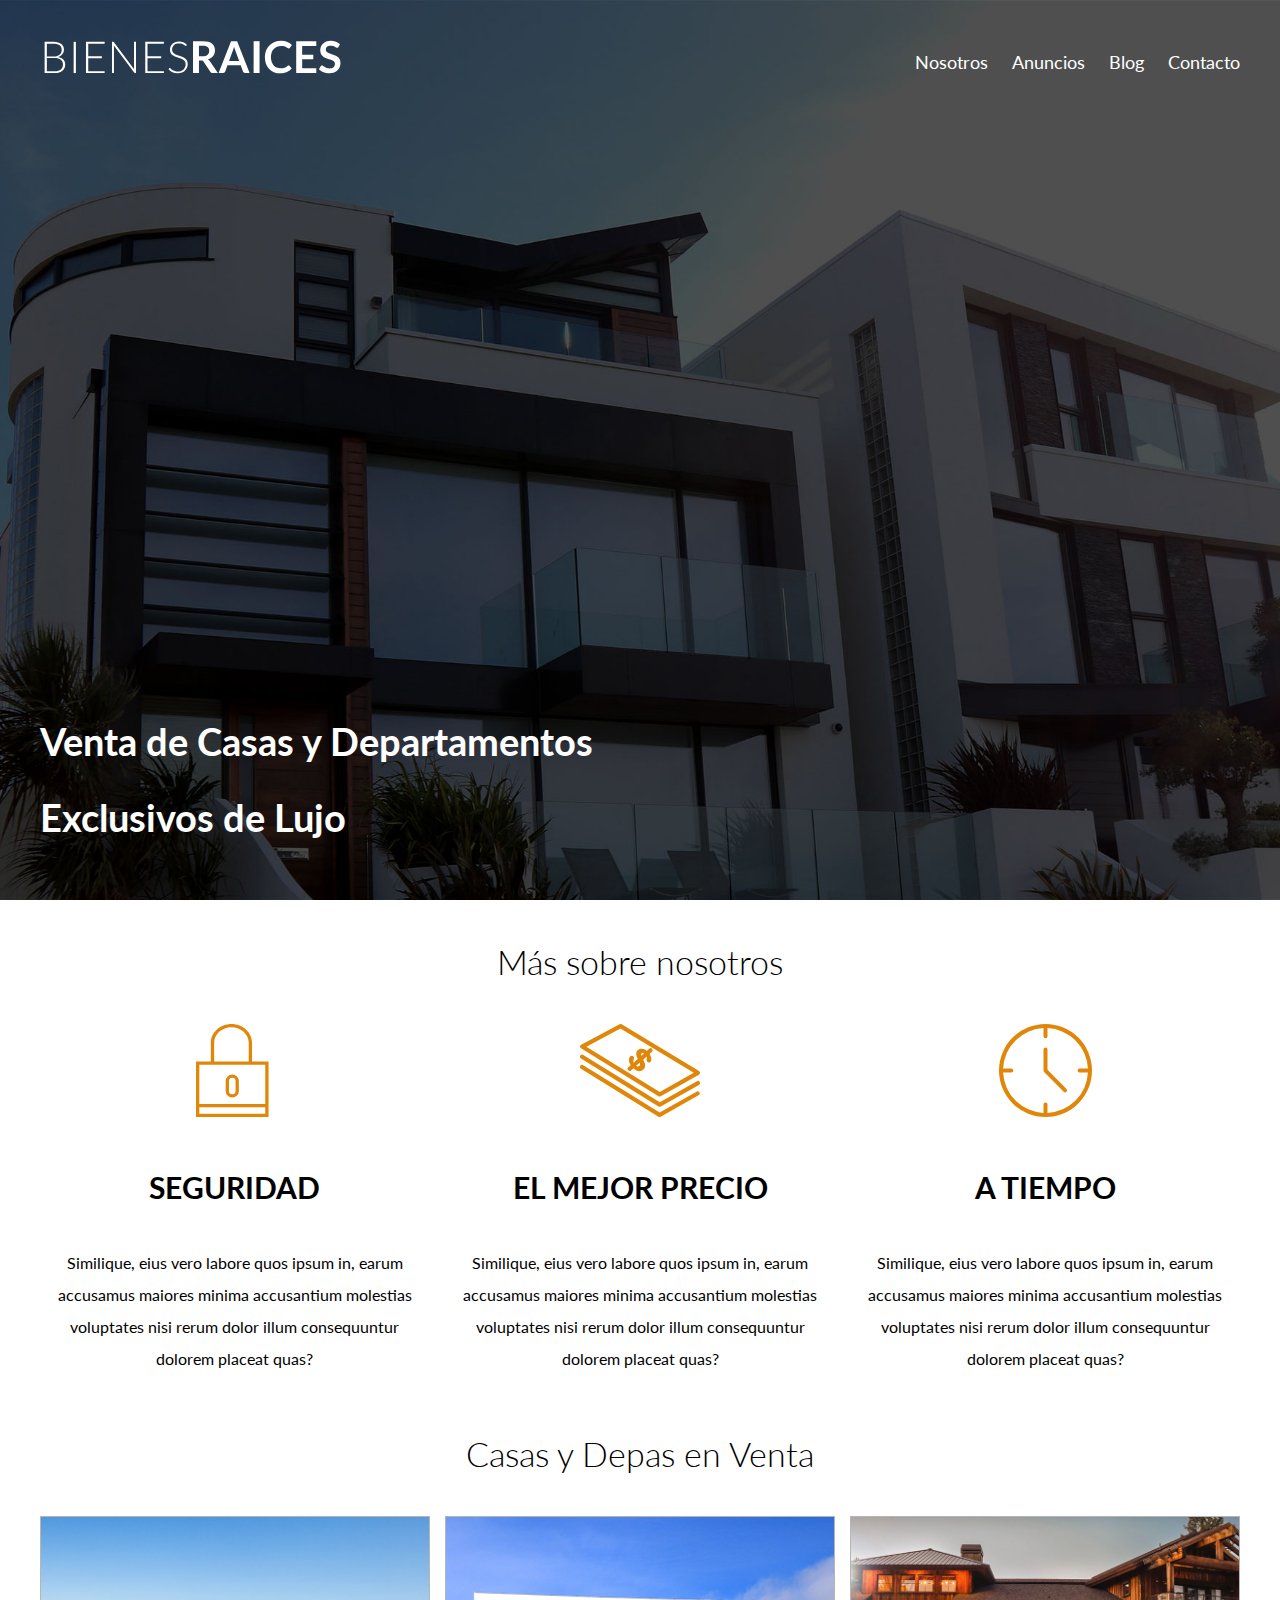
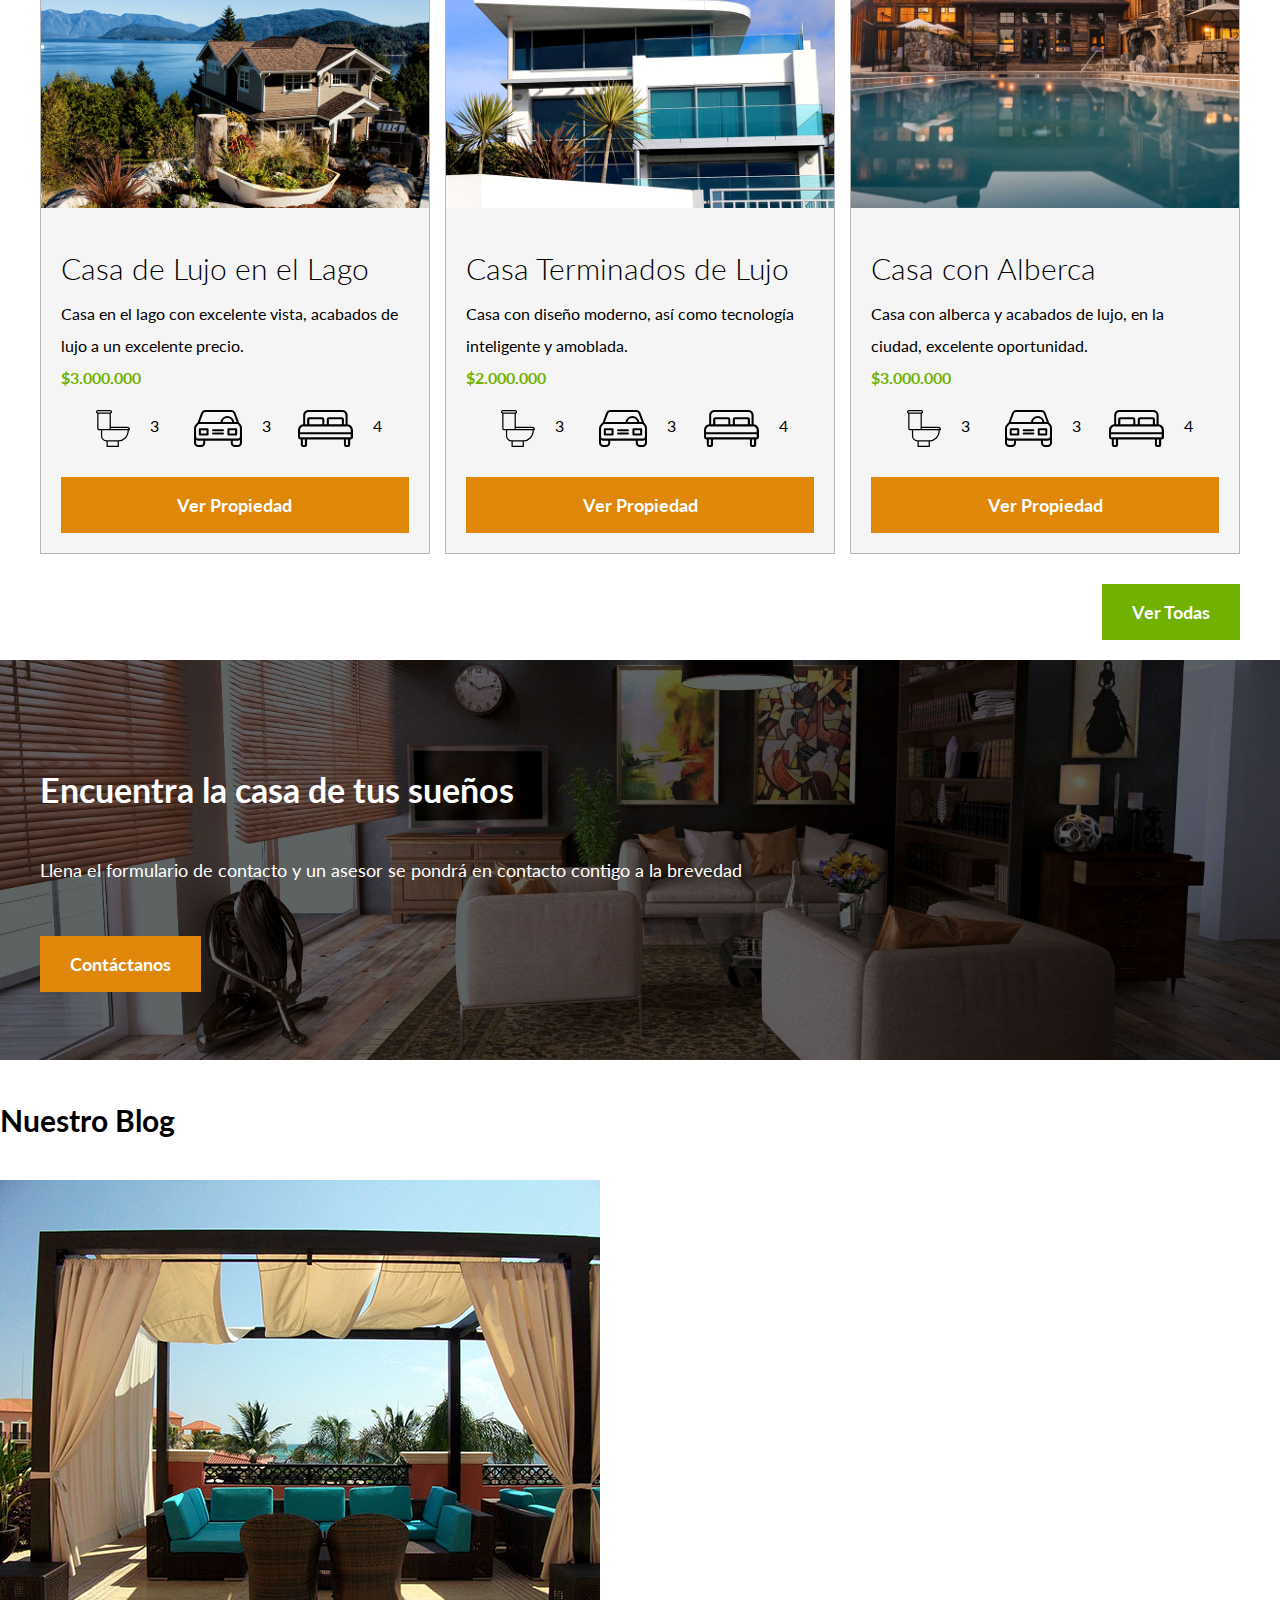
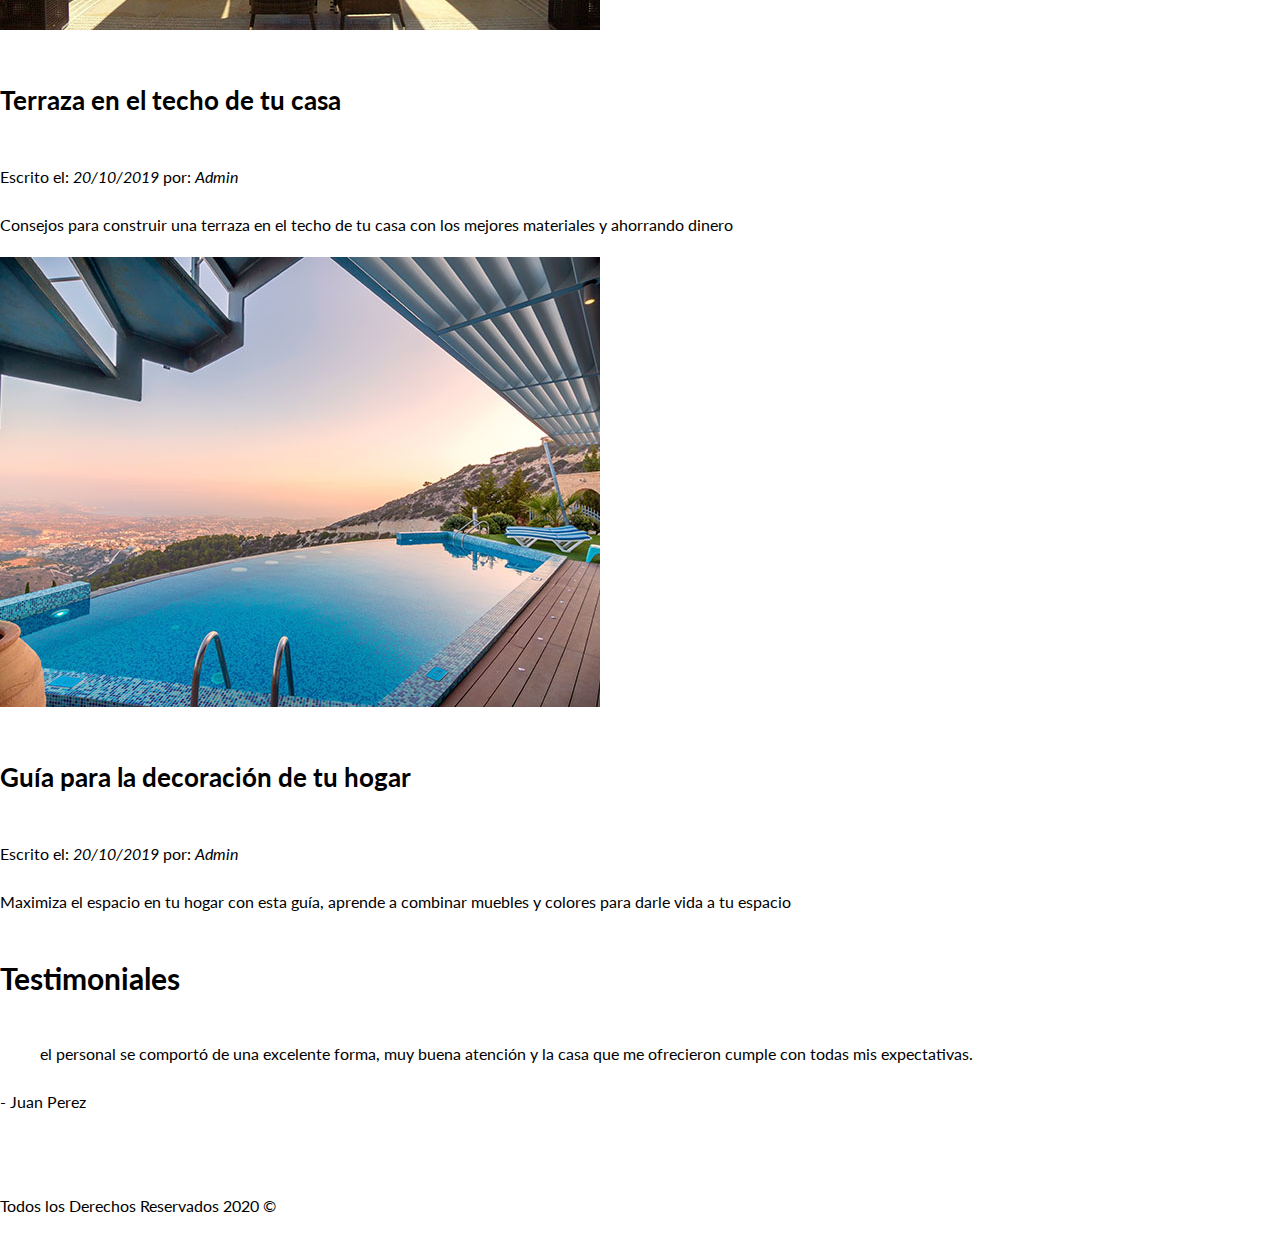
==== index.html @ bd6809e9 "primer commit" ====
<!DOCTYPE html>
<html lang="en">
<head>
    <meta charset="UTF-8">
    <meta name="viewport" content="width=device-width, initial-scale=1.0">

    <!-- Googel Fonts -->
    <link rel="preconnect" href="https://fonts.gstatic.com">
    <link href="https://fonts.googleapis.com/css2?family=Lato:wght@300;400;700;900&display=swap" rel="stylesheet">

    <!-- Normalize CSS -->
    <link rel="stylesheet" href="css/normalize.css">
    <!-- Custom CSS -->
    <link rel="stylesheet" href="css/style.css">


    <title>Bienes Raices</title>
</head>

<body>
    <header class="site-header inicio">
        <div class="contenedor contenido-header">
            <div class="barra">
                <a href="/">
                    <img src="img/logo.svg" alt="Logo bienes raíces">
                </a>
            
                <nav class="navegacion">
                    <a href="nosotros.html">Nosotros</a>
                    <a href="anuncios.html">Anuncios</a>
                    <a href="blog.html">Blog</a>
                    <a href="contacto.html">Contacto</a>
                </nav>
            </div>
            <h1>Venta de Casas y Departamentos Exclusivos de Lujo</h1>
        </div>
    </header>


    <section class="contenedor">

        <h2 class="fw-300 centrar-texto">Más sobre nosotros</h2>

        <div class="iconos-nosotros">
            <div class="icono" >
                <img src="img/icono1.svg" alt="Icono Seguridad">
                <h3 class="encabezado">Seguridad</h3>
                <p>Similique, eius vero labore quos ipsum in, earum accusamus maiores minima accusantium molestias 
                    voluptates nisi rerum dolor illum consequuntur dolorem placeat quas?
                </p>
            </div>

            <div class="icono" >
                <img src="img/icono2.svg" alt="Icono Mejor Precio">
                <h3 class="encabezado">El Mejor Precio</h3>
                <p>Similique, eius vero labore quos ipsum in, earum accusamus maiores minima accusantium molestias 
                    voluptates nisi rerum dolor illum consequuntur dolorem placeat quas?</p>
            </div>

            <div class="icono" >
                <img src="img/icono3.svg" alt="icono A tiempo">
                <h3 class="encabezado">A Tiempo</h3>
                <p>Similique, eius vero labore quos ipsum in, earum accusamus maiores minima accusantium molestias 
                    voluptates nisi rerum dolor illum consequuntur dolorem placeat quas?</p>
            </div >
        </div>

    </section>

    <main class="contenedor">
        <h2 class="fw-300 centrar-texto">Casas y Depas en Venta</h2>
    
        <div class="contenedor-anuncios">
            <div class="anuncio">
                <img src="img/anuncio1.jpg" alt="Anuncio casa en el lago">
                <div class="contenido-anuncio">
                    <h3 class="fw-300">Casa de Lujo en el Lago</h3>
                    <p>Casa en el lago con excelente vista, acabados de lujo a un excelente precio.</p>
                    <p class="precio">$3.000.000</p>

                    <ul class="iconos-caracteristicas">
                        <li>
                            <img src="img/icono_wc.svg" alt="">
                            <p>3</p>
                        </li>
                        <li>
                            <img src="img/icono_estacionamiento.svg" alt="">
                            <p>3</p>
                        </li>
                        <li>
                            <img src="img/icono_dormitorio.svg" alt="">
                            <p>4</p>
                        </li>
                    </ul>

                    <a href="#" class="boton boton-amarillo d-block">Ver Propiedad</a>
                </div>

            </div>
    
            <div class="anuncio">
                <img src="img/anuncio2.jpg" alt="Anuncio casa Terminados">
                <div class="contenido-anuncio">
                    <h3 class="fw-300">Casa Terminados de Lujo</h3>
                    <p>Casa con diseño moderno, así como tecnología inteligente y amoblada.</p>
                    <p class="precio">$2.000.000</p>

                    <ul class="iconos-caracteristicas">
                        <li>
                            <img src="img/icono_wc.svg" alt="">
                            <p>3</p>
                        </li>
                        <li>
                            <img src="img/icono_estacionamiento.svg" alt="">
                            <p>3</p>
                        </li>
                        <li>
                            <img src="img/icono_dormitorio.svg" alt="">
                            <p>4</p>
                        </li>                    </ul>

                    <a href="#" class="boton boton-amarillo d-block">Ver Propiedad</a>
                </div>
            </div>
    
            <div class="anuncio">    
                <img src="img/anuncio3.jpg" alt="Anuncio casa en Alberca">
                <div class="contenido-anuncio">
                    <h3 class="fw-300">Casa con Alberca</h3>
                    <p>Casa con alberca y acabados de lujo, en la ciudad, excelente oportunidad.</p>
                    <p class="precio">$3.000.000</p>

                    <ul class="iconos-caracteristicas">
                        <li>
                            <img src="img/icono_wc.svg" alt="">
                            <p>3</p>
                        </li>
                        <li>
                            <img src="img/icono_estacionamiento.svg" alt="">
                            <p>3</p>
                        </li>
                        <li>
                            <img src="img/icono_dormitorio.svg" alt="">
                            <p>4</p>
                        </li>                    </ul>
                    
                    <a  href="#" class="boton boton-amarillo d-block">Ver Propiedad</a>
                </div>
            </div>

        </div>
        <div class="ver-todas">
            <a href="anuncios.html" class="boton boton-verde">Ver Todas</a>    
        </div>
    </main>




    <section class="imagen-contacto">
        <div class="contenedor contenido-contacto">
            <h2>Encuentra la casa de tus sueños</h2>

            <p>
                Llena el formulario de contacto y un asesor se pondrá en contacto contigo a la brevedad
            </p>
            <a href="contacto.html" class="boton boton-amarillo">Contáctanos</a>
    
        </div>

    </section>
    
    <section>
        <h3>Nuestro Blog</h3>

        <!-- Cuando hay entrada de blog se puede utilizar article -->
        <article>
            <img src="img/blog1.jpg" alt="Entrada de Blog">
            <h4>Terraza en el techo de tu casa</h4>
            <p>Escrito el: <em>20/10/2019</em> por: <em>Admin</em></p>
            <p>Consejos para construir una terraza en el techo de tu casa con los
                mejores materiales y ahorrando dinero
            </p>
        
        </article>

        <article>
            <img src="img/blog2.jpg" alt="Entrada de Blog">
            <h4>Guía para la decoración de tu hogar</h4>
            <p>Escrito el: <em>20/10/2019</em> por: <em>Admin</em></p>
            <p>Maximiza el espacio en tu hogar con esta guía, aprende a combinar muebles y colores 
                para darle vida a tu espacio
            </p>
        </article>    
    </section>

    <section>
        <h3>Testimoniales</h3>
        <!-- Los testimoniales se escriben con un "blockquote" -->
        <blockquote> 
            el personal se comportó de una excelente forma, muy buena atención y la casa 
            que me ofrecieron cumple con todas mis expectativas.
        </blockquote>
        <p>- Juan Perez</p>
    </section>



    <footer>
        <nav class="navegacion">
            <a href="nosotros.html">Nosotros</a>
            <a href="anuncios.html">Anuncios</a>
            <a href="blog.html">Blog</a>
            <a href="contacto.html">Contacto</a>
        </nav>

        <p>Todos los Derechos Reservados 2020 &copy; </p>
    </footer>



</body>

</html>
---- css/style.css ----
html{
    font-size: 62.5%; /* Reset REMS*/
    box-sizing: border-box;
}
*, *:before, *:after{
    box-sizing: inherit;
}

body{
    font-family: 'Lato', sans-serif;
    font-size: 1.6rem;
    line-height: 2;
}

/* ===== GLOBALES ===== */
.contenedor{
    max-width: 120rem;
    margin: 0 auto;
}

h1{
    font-size: 3.8rem;
}
h2{
    font-size: 3.4rem;
}
h3{
    font-size: 3rem
}
h4{
    font-size: 2.6rem
}

img{
    max-width: 100%;
}

/* ===== UTILIDADES ===== */
section{
    margin-top: 2rem;
    margin-bottom: 2rem;
}
.fw-300{
    font-weight: 300;
}
.centrar-texto{
    text-align: center;
}
.d-block{
    display: block !important;
}

/* ===== BOTONES ===== */
.boton{
    color: white;
    font-weight: 700;
    text-decoration: none;
    font-size: 1.8rem;
    padding: 1rem 3rem;
    margin-top: 3rem;
    display: inline-block;
    text-align: center;
}
.boton-amarillo{
    background-color: #e08709;
}
.boton-verde{
    background-color: #71b100;
}



/* === HEADER === */
.site-header.inicio{
    background-image: url(../img/header.jpg);
    background-position: center center;
    background-size: cover;
    height: 100vh;
    min-height: 60rem;
}

.contenido-header{
    height: 100%;
    display: flex;
    flex-direction: column;
    justify-content: space-between;
}
.contenido-header h1{
    color: white;
    padding-bottom: 2rem;
    max-width: 60rem;
    line-height: 2;
}
.barra{
    display: flex;
    justify-content: space-between;
    align-items: center;
    padding-top: 3rem;
}

/* === NAVEGACION === */
.navegacion a{
    color: white;
    text-decoration: none;
    font-size: 1.8rem;
    margin-right: 2rem;
}
.navegacion a:hover{
    color: #71b100;
}
/* para seleccionar el último elemento: usar el pseudo-selector last of type */
.navegacion a:last-of-type{
    margin: 0;
}

/* === Iconos Nosotros === */

.iconos-nosotros{
    display: flex;
    justify-content: space-between;
}

.icono{
    /* para definir anchos con flex box (sin width) */
    flex-basis: calc(33.3% - 1rem);
    text-align: center;
}
.icono h3{
    text-transform: uppercase;
}


/* === ANUNCIOS === */
.contenedor-anuncios{
    display: flex;
    justify-content: space-between;
}
.anuncio{
    flex-basis: calc(33.3% - 1rem);
    border: 1px solid #b5b5b5;
    background-color: #f5f5f5;
}
.contenido-anuncio{
    padding: 2rem;
}
.contenido-anuncio h3, 
.contenido-anuncio p{
    margin: 0;
}
.precio{
    color: #71b100;
    font-weight: 700;
}

.iconos-caracteristicas{
    list-style: none;
    padding: 0;
    display: flex;
    justify-content: space-evenly;
}
.iconos-caracteristicas li{
    display: flex;
    /* flex: 1; */
}
.iconos-caracteristicas li img{
    margin-right: 2rem;
}

.ver-todas{
    display: flex;
    justify-content: flex-end;
}

/* === Contacto Home === */
.imagen-contacto{
    background-image: url(../img/encuentra.jpg);
    background-position: center center;
    background-size: cover;
    height: 40rem;
    display: flex;
    align-items: center;

}
.contenido-contacto{
    flex: 1; /* Factor de crecimiento división entre la cantidad de elementos*/
    color: #ffffff;
}
.contenido-contacto p{
    font-size: 1.8rem;
}
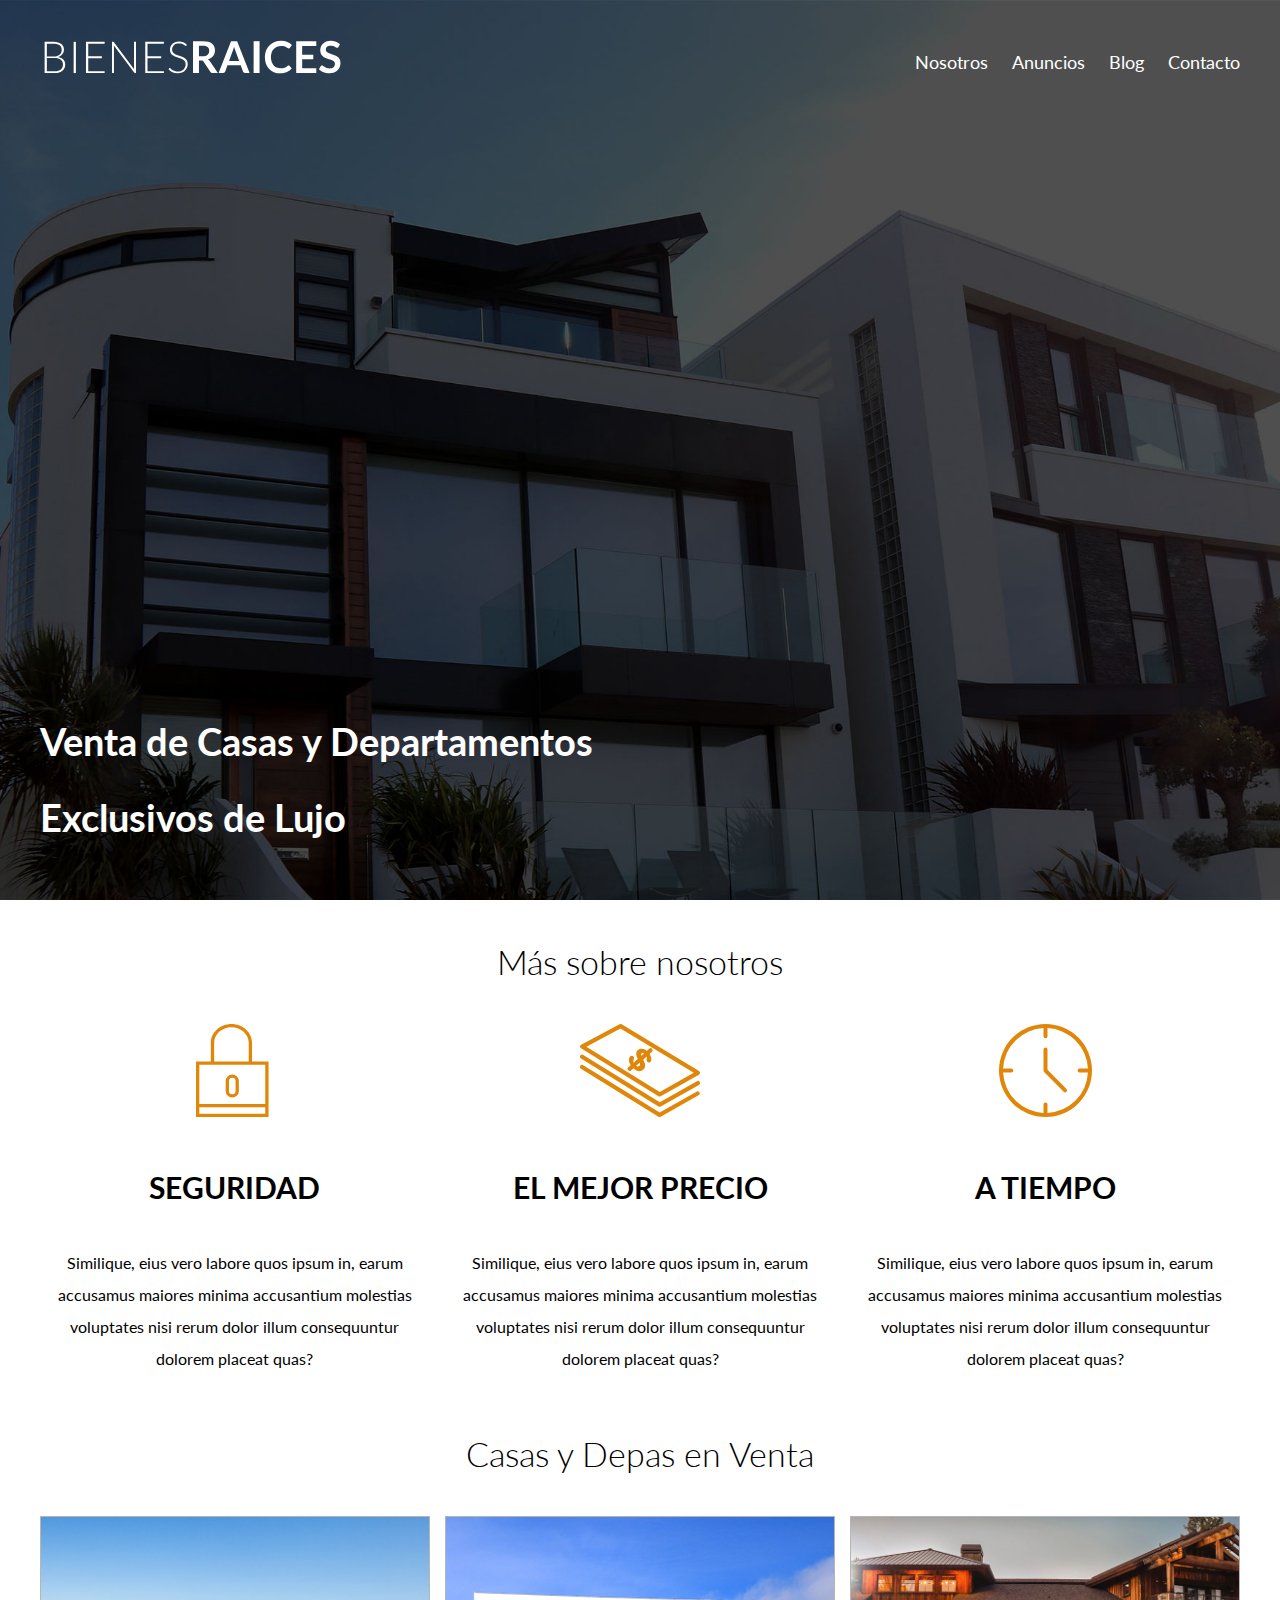
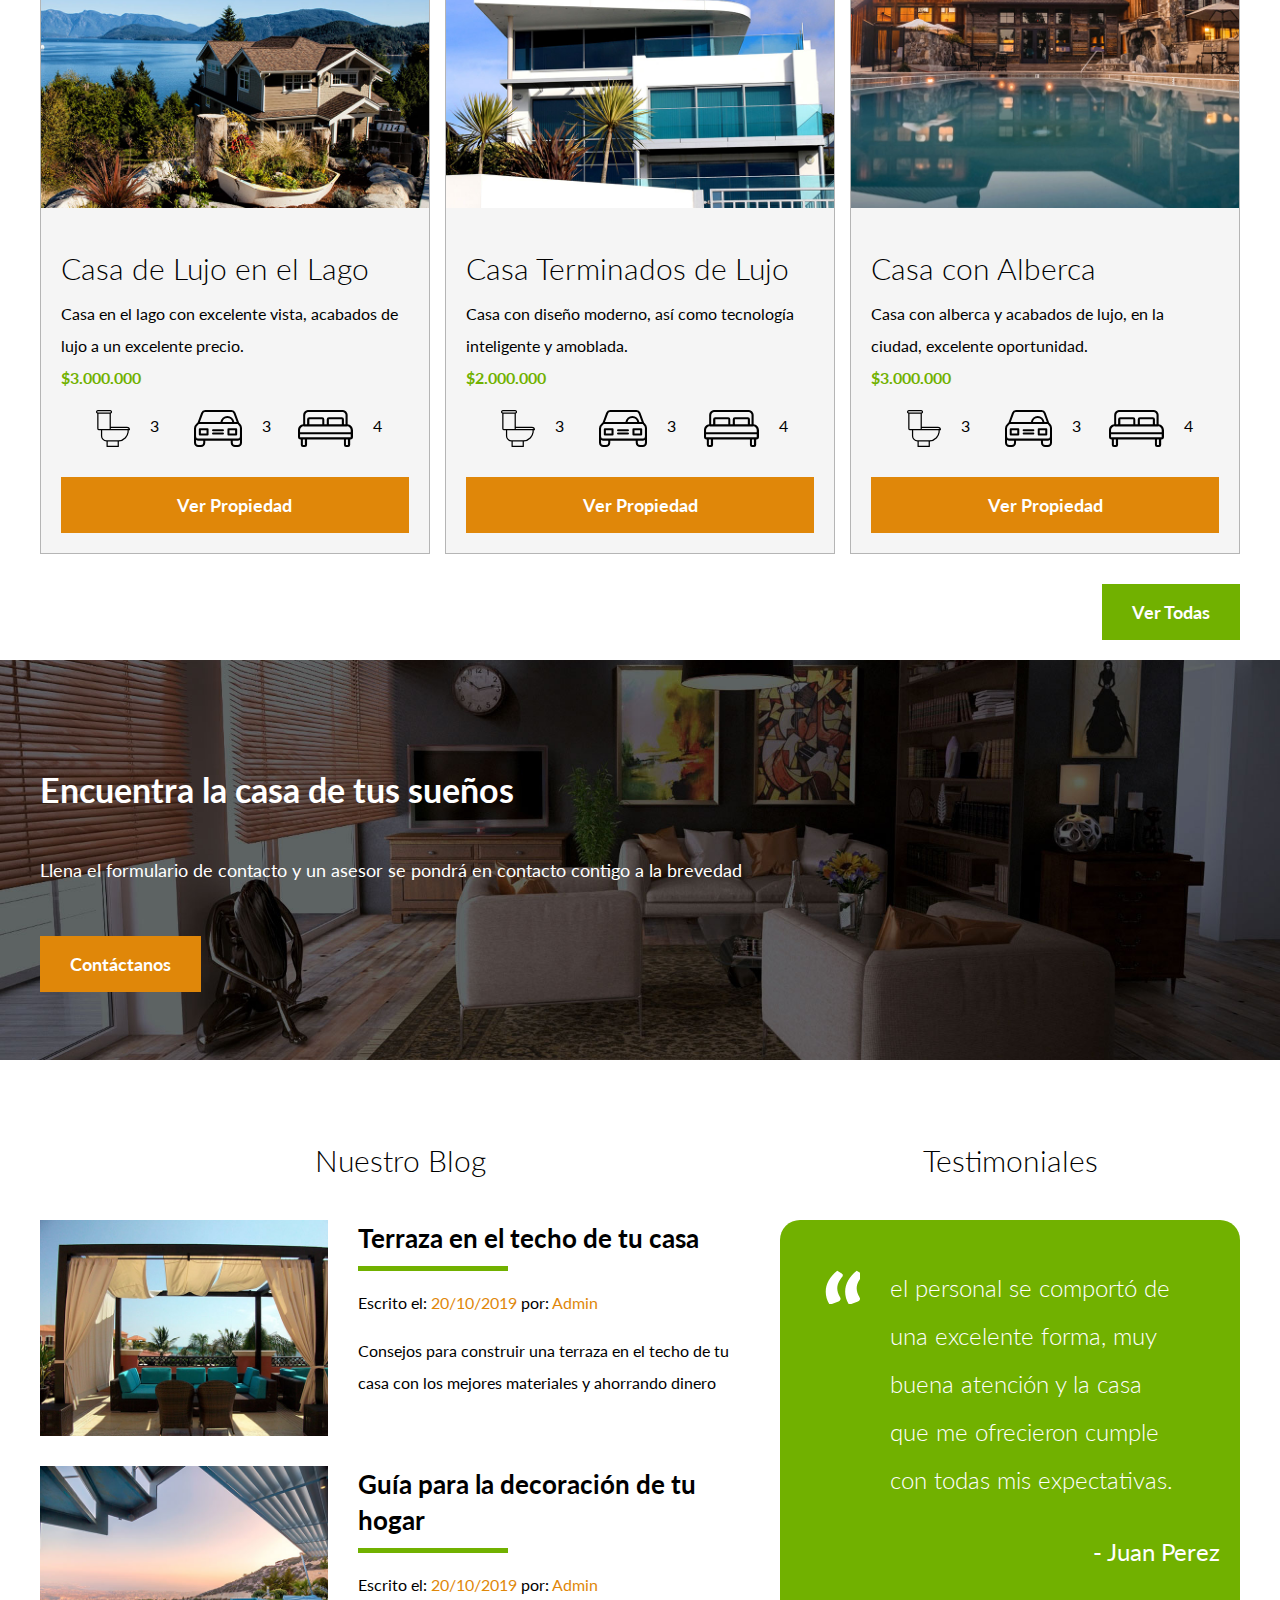
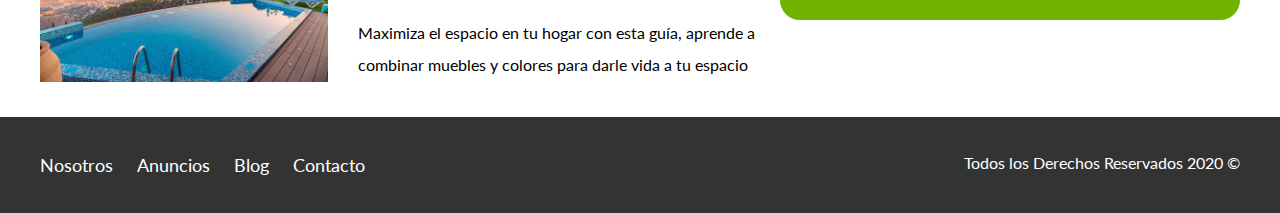
==== commit dba34a1b: "Pagina principal terminada" ====
--- a/index.html
+++ b/index.html
@@ -170,51 +170,71 @@
 
     </section>
     
-    <section>
-        <h3>Nuestro Blog</h3>
-
-        <!-- Cuando hay entrada de blog se puede utilizar article -->
-        <article>
-            <img src="img/blog1.jpg" alt="Entrada de Blog">
-            <h4>Terraza en el techo de tu casa</h4>
-            <p>Escrito el: <em>20/10/2019</em> por: <em>Admin</em></p>
-            <p>Consejos para construir una terraza en el techo de tu casa con los
-                mejores materiales y ahorrando dinero
-            </p>
-        
-        </article>
-
-        <article>
-            <img src="img/blog2.jpg" alt="Entrada de Blog">
-            <h4>Guía para la decoración de tu hogar</h4>
-            <p>Escrito el: <em>20/10/2019</em> por: <em>Admin</em></p>
-            <p>Maximiza el espacio en tu hogar con esta guía, aprende a combinar muebles y colores 
-                para darle vida a tu espacio
-            </p>
-        </article>    
-    </section>
-
-    <section>
-        <h3>Testimoniales</h3>
-        <!-- Los testimoniales se escriben con un "blockquote" -->
-        <blockquote> 
-            el personal se comportó de una excelente forma, muy buena atención y la casa 
-            que me ofrecieron cumple con todas mis expectativas.
-        </blockquote>
-        <p>- Juan Perez</p>
-    </section>
-
-
-
-    <footer>
-        <nav class="navegacion">
-            <a href="nosotros.html">Nosotros</a>
-            <a href="anuncios.html">Anuncios</a>
-            <a href="blog.html">Blog</a>
-            <a href="contacto.html">Contacto</a>
-        </nav>
-
-        <p>Todos los Derechos Reservados 2020 &copy; </p>
+    <div class="seccion-inferior contenedor">
+        <section class="blog section">
+            <h3 class="centrar-texto fw-300">Nuestro Blog</h3>
+
+            <!-- Cuando hay entrada de blog se puede utilizar article -->
+            <article class="entrada-blog">
+                <div class="imagen">
+                    <img src="img/blog1.jpg" alt="Entrada de Blog">
+                </div>
+                <div class="texto-entrada">
+                    <a href="">
+                        <h4>Terraza en el techo de tu casa</h4>
+                    </a>
+                    <p>Escrito el: <span>20/10/2019</span> por: <span>Admin</span></p>
+                    <p>Consejos para construir una terraza en el techo de tu casa con los
+                        mejores materiales y ahorrando dinero
+                    </p>
+                </div>
+
+            
+            </article>
+
+            <article class="entrada-blog">
+                <div class="imagen">
+                    <img src="img/blog2.jpg" alt="Entrada de Blog">
+                </div>
+                <div class="texto-entrada">
+                    <a href="#">
+                        <h4>Guía para la decoración de tu hogar</h4>
+                    </a>
+                    <p>Escrito el: <span>20/10/2019</span> por: <span>Admin</span></p>
+                    <p>Maximiza el espacio en tu hogar con esta guía, aprende a combinar muebles y colores 
+                        para darle vida a tu espacio
+                    </p>
+                </div>
+            </article>    
+        </section>
+
+        <section class="testimoniales section">
+            <h3 class="centrar-texto fw-300">Testimoniales</h3>
+            <div class="testimonial">
+                <blockquote> 
+                    el personal se comportó de una excelente forma, muy buena atención y la casa 
+                    que me ofrecieron cumple con todas mis expectativas.
+                </blockquote>
+                <p>- Juan Perez</p>
+            </div>
+            <!-- Los testimoniales se escriben con un "blockquote" -->
+
+        </section>
+
+    </div>
+
+
+    <footer class="site-footer section">
+        <div class="contenedor contenedor-footer">
+            <nav class="navegacion">
+                <a href="nosotros.html">Nosotros</a>
+                <a href="anuncios.html">Anuncios</a>
+                <a href="blog.html">Blog</a>
+                <a href="contacto.html">Contacto</a>
+            </nav>
+    
+            <p class="copyright">Todos los Derechos Reservados 2020 &copy; </p>
+        </div>
     </footer>
 
 
--- a/css/style.css
+++ b/css/style.css
@@ -187,4 +187,103 @@
 }
 .contenido-contacto p{
     font-size: 1.8rem;
-}+}
+
+/* INFERIOR */
+
+.seccion-inferior{
+    display: flex;
+    justify-content: space-between;
+}
+.seccion-inferior .blog{
+    flex-basis: 60%;
+}
+.seccion-inferior .testimoniales{
+    flex-basis: calc(40% - 2rem);
+}
+
+.entrada-blog{
+    display: flex;
+    justify-content: space-between;
+    margin-bottom: 2rem;
+}
+
+.entrada-blog:last-of-type{
+    margin-bottom: 0;
+}
+
+.entrada-blog .imagen{
+    flex-basis: 40%;
+}
+
+.entrada-blog .texto-entrada{
+    flex-basis: calc(60% - 3rem);
+}
+
+.texto-entrada h4{
+    margin: 0;
+    line-height: 1.4;
+}
+.texto-entrada a{
+    color: black;
+    text-decoration: none;
+}
+
+.texto-entrada h4::after {
+    content: '';
+    display: block;
+    width: 15rem;
+    height: .5rem;
+    background-color: #71b100;
+    margin-top: 1rem;
+}
+
+.texto-entrada span{
+    color: #e08709;
+}
+
+/* testimoniales */
+
+.testimonial {
+    background-color: #71b100;
+    font-size: 2.4rem;
+    padding: 2rem;
+    color: #ffffff;
+    border-radius: 2rem;
+
+}
+
+.testimonial p{
+    text-align: right;
+}
+
+.testimonial blockquote{
+    position: relative;
+    padding-left: 5rem;
+    font-weight: 300;
+}
+
+.testimonial blockquote::before{
+    content: '';
+    background-image: url(../img/comilla.svg);
+    position: absolute;
+    top: 0;
+    left: -2rem;
+    width: 4rem;
+    height: 4rem;
+}
+
+/* FOOTER */
+.site-footer{
+    background-color: #333333;
+    margin: 0;
+}
+.contenedor-footer{
+    padding: 3rem 0;
+    display: flex;
+    justify-content: space-between;
+}
+.copyright{
+    margin: 0;
+    color: #ffffff;
+}
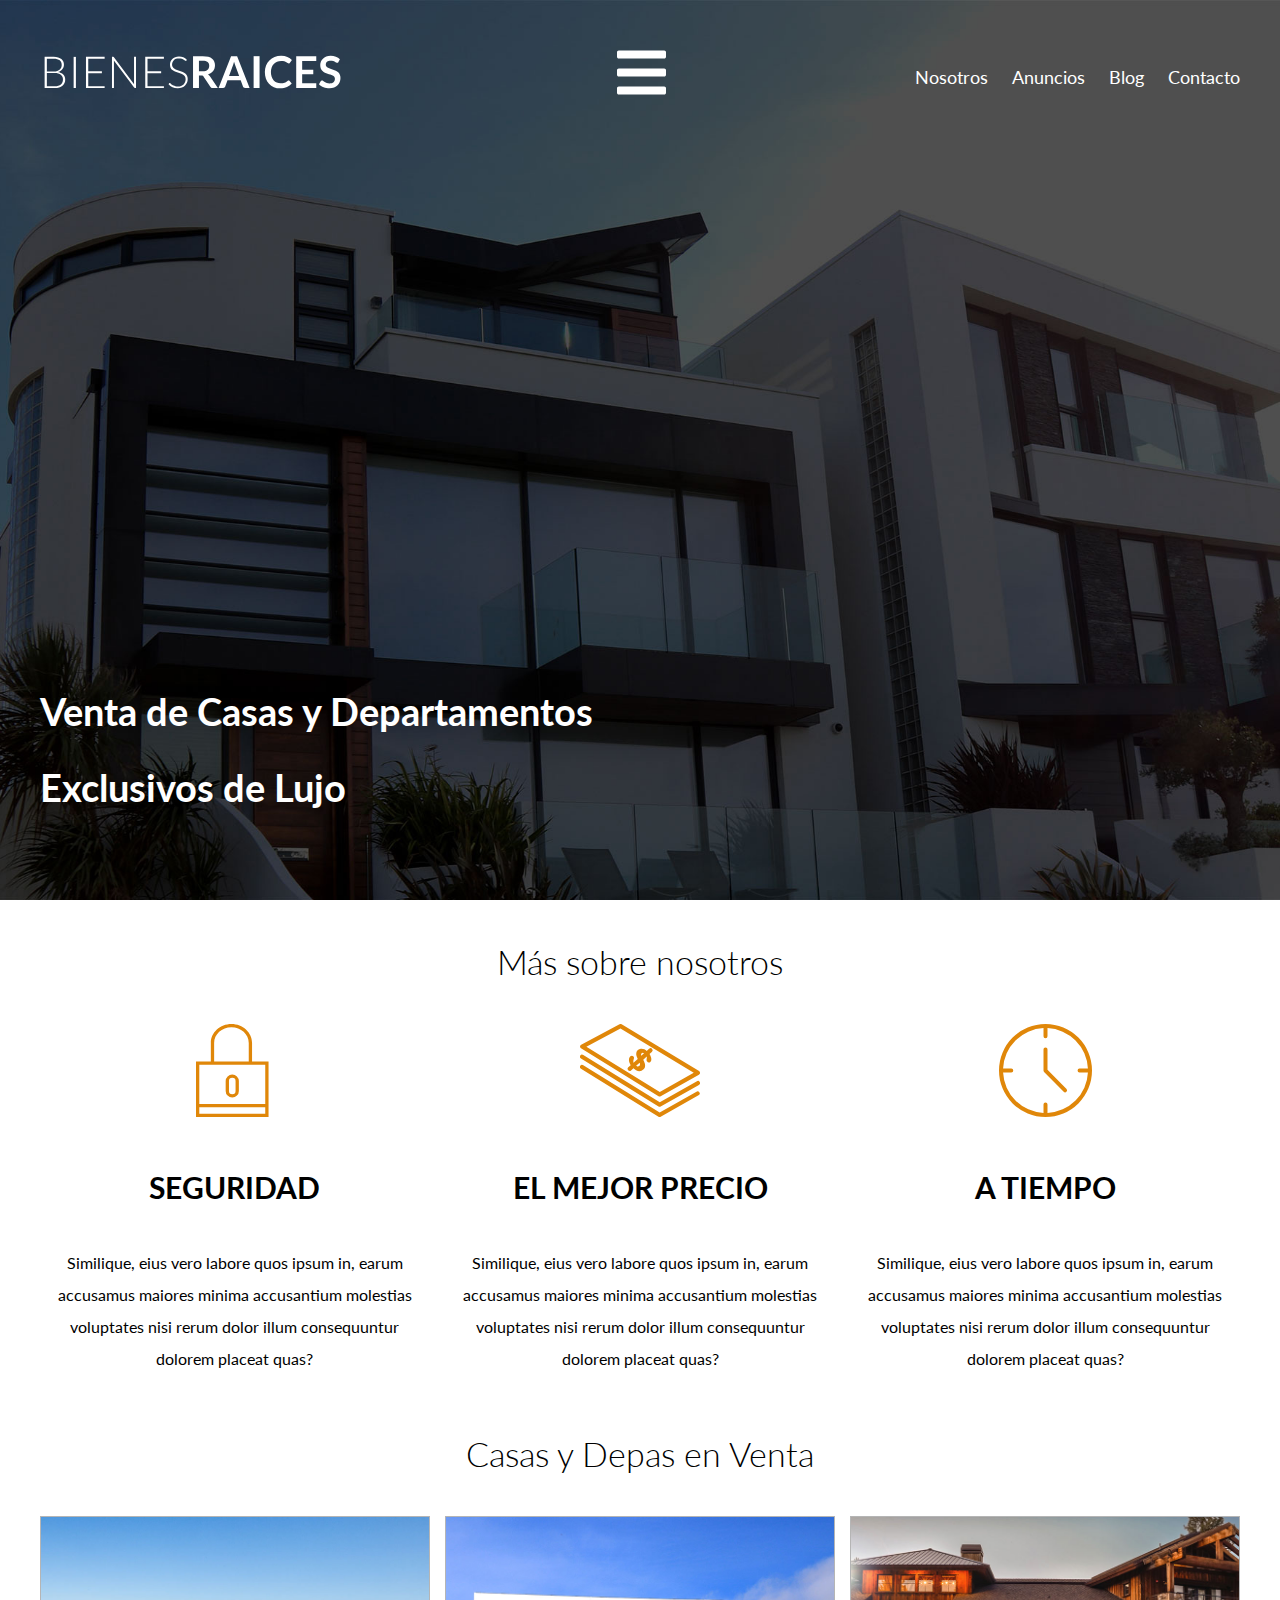
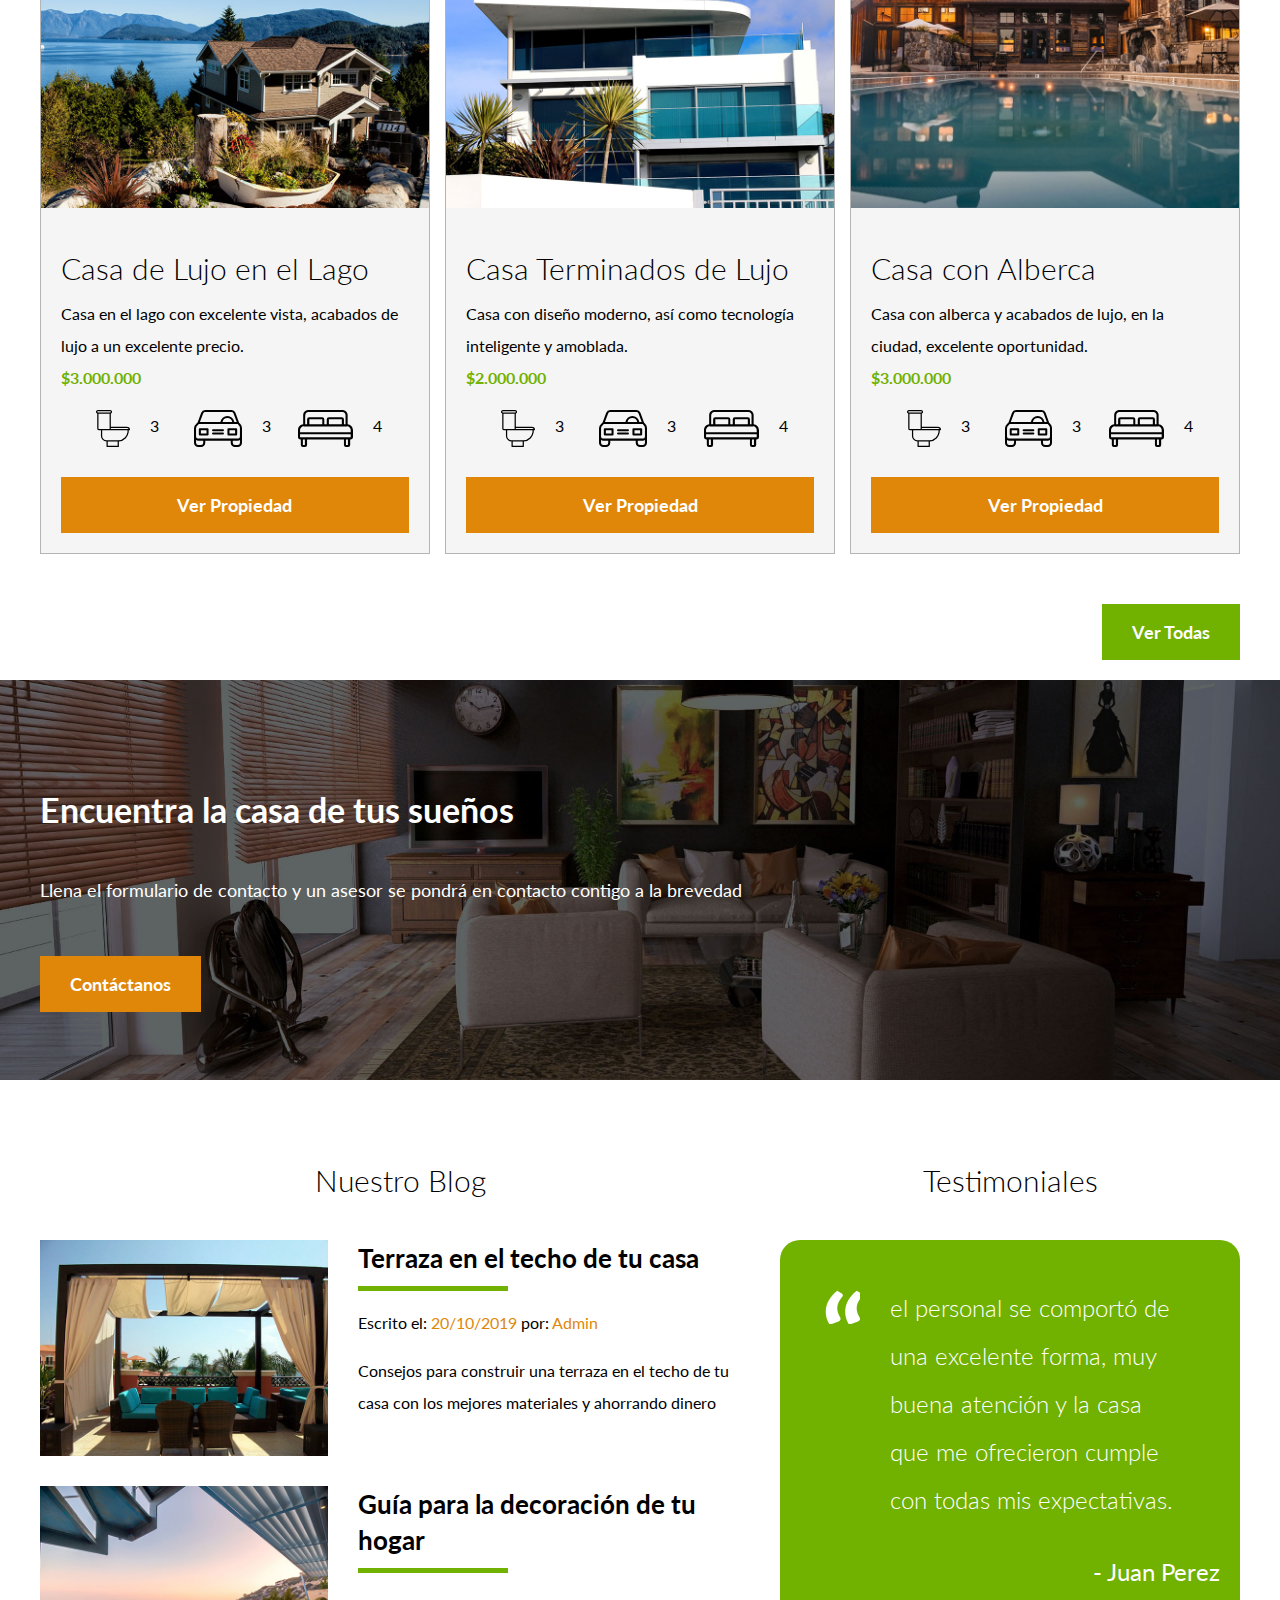
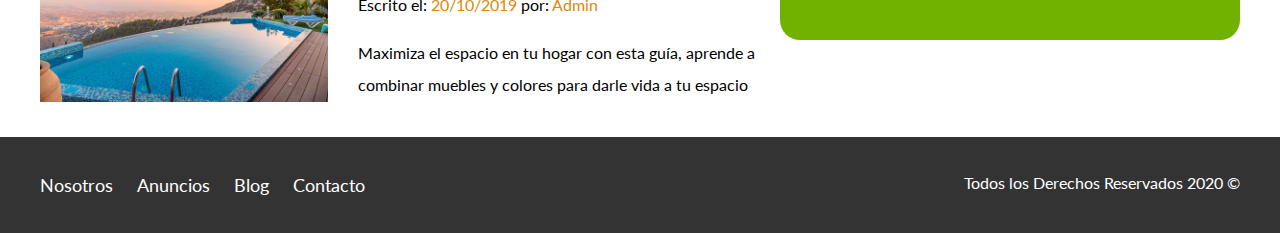
==== commit 28ddb0a0: "Responsive agregado" ====
--- a/index.html
+++ b/index.html
@@ -24,8 +24,14 @@
                 <a href="/">
                     <img src="img/logo.svg" alt="Logo bienes raíces">
                 </a>
-            
-                <nav class="navegacion">
+                
+                <div class="mobile-menu">
+                    <a href="#navegacion">
+                        <img src="img/barras.svg" alt="Icono menu">
+                    </a>
+                </div>
+
+                <nav id="navegacion" class="navegacion">
                     <a href="nosotros.html">Nosotros</a>
                     <a href="anuncios.html">Anuncios</a>
                     <a href="blog.html">Blog</a>
@@ -93,7 +99,7 @@
                         </li>
                     </ul>
 
-                    <a href="#" class="boton boton-amarillo d-block">Ver Propiedad</a>
+                    <a href="anuncio.html" class="boton boton-amarillo d-block">Ver Propiedad</a>
                 </div>
 
             </div>
@@ -117,9 +123,10 @@
                         <li>
                             <img src="img/icono_dormitorio.svg" alt="">
                             <p>4</p>
-                        </li>                    </ul>
-
-                    <a href="#" class="boton boton-amarillo d-block">Ver Propiedad</a>
+                        </li>                    
+                    </ul>
+
+                    <a href="anuncio.html" class="boton boton-amarillo d-block">Ver Propiedad</a>
                 </div>
             </div>
     
@@ -142,9 +149,10 @@
                         <li>
                             <img src="img/icono_dormitorio.svg" alt="">
                             <p>4</p>
-                        </li>                    </ul>
+                        </li>                    
+                    </ul>
                     
-                    <a  href="#" class="boton boton-amarillo d-block">Ver Propiedad</a>
+                    <a  href="anuncio.html" class="boton boton-amarillo d-block">Ver Propiedad</a>
                 </div>
             </div>
 
@@ -180,7 +188,7 @@
                     <img src="img/blog1.jpg" alt="Entrada de Blog">
                 </div>
                 <div class="texto-entrada">
-                    <a href="">
+                    <a href="entrada.html">
                         <h4>Terraza en el techo de tu casa</h4>
                     </a>
                     <p>Escrito el: <span>20/10/2019</span> por: <span>Admin</span></p>
@@ -197,7 +205,7 @@
                     <img src="img/blog2.jpg" alt="Entrada de Blog">
                 </div>
                 <div class="texto-entrada">
-                    <a href="#">
+                    <a href="entrada.html">
                         <h4>Guía para la decoración de tu hogar</h4>
                     </a>
                     <p>Escrito el: <span>20/10/2019</span> por: <span>Admin</span></p>
--- a/css/style.css
+++ b/css/style.css
@@ -14,6 +14,7 @@
 
 /* ===== GLOBALES ===== */
 .contenedor{
+    width: 95%;
     max-width: 120rem;
     margin: 0 auto;
 }
@@ -48,6 +49,9 @@
 }
 .d-block{
     display: block !important;
+}
+.contenido-centrado{
+    max-width: 800px;
 }
 
 /* ===== BOTONES ===== */
@@ -60,6 +64,18 @@
     margin-top: 3rem;
     display: inline-block;
     text-align: center;
+    border: none;
+    display: block;
+    flex: 0 0 100%;
+}
+@media (min-width: 768px) {
+    .boton{
+        display: inline-block;
+        flex: 0 0 auto;
+    }
+}
+.boton:hover{
+    cursor: pointer;
 }
 .boton-amarillo{
     background-color: #e08709;
@@ -71,6 +87,11 @@
 
 
 /* === HEADER === */
+.site-header{
+    background-color: #333333;
+    padding: 1rem 0 3rem 0;
+}
+
 .site-header.inicio{
     background-image: url(../img/header.jpg);
     background-position: center center;
@@ -84,6 +105,12 @@
     display: flex;
     flex-direction: column;
     justify-content: space-between;
+    text-align: center;
+}
+@media (min-width: 768px) {
+    .contenido-header{
+        text-align: left;
+    }
 }
 .contenido-header h1{
     color: white;
@@ -92,38 +119,74 @@
     line-height: 2;
 }
 .barra{
-    display: flex;
-    justify-content: space-between;
-    align-items: center;
     padding-top: 3rem;
+
+}
+@media (min-width: 768px) {
+    .barra{
+        display: flex;
+        justify-content: space-between;
+        align-items: center;
+    }
 }
 
 /* === NAVEGACION === */
 .navegacion a{
     color: white;
     text-decoration: none;
-    font-size: 1.8rem;
-    margin-right: 2rem;
+    font-size: 2.2rem;
+    display: block;
+}
+@media (min-width: 768px) {
+    .navegacion a{
+        display: inline-block;
+        margin-right: 2rem;
+        font-size: 1.8rem;
+
+    }
+    /* para seleccionar el último elemento: usar el pseudo-selector last of type */
+    .navegacion a:last-of-type{
+    margin: 0;
+}
 }
 .navegacion a:hover{
     color: #71b100;
 }
-/* para seleccionar el último elemento: usar el pseudo-selector last of type */
-.navegacion a:last-of-type{
-    margin: 0;
+
+.mobile-menu{
+    width: 5rem;
+}
+@media (min-width: 768) {
+    .mobile-menu{
+        display: none;
+    }
+}
+.navegacion:target{
+    display: block;
+}
+.navegacion{
+    display: none;
+}
+@media (min-width: 768px) {
+    .navegacion{
+        display: block;
+    }
 }
 
 /* === Iconos Nosotros === */
-
-.iconos-nosotros{
-    display: flex;
-    justify-content: space-between;
-}
-
+@media (min-width: 768px) {
+    .iconos-nosotros{
+        display: flex;
+        justify-content: space-between;
+    }
+}
 .icono{
-    /* para definir anchos con flex box (sin width) */
-    flex-basis: calc(33.3% - 1rem);
     text-align: center;
+}
+@media (min-width: 768px) {
+    .icono{
+        flex-basis: calc(33.3% - 1rem);
+    }
 }
 .icono h3{
     text-transform: uppercase;
@@ -131,14 +194,24 @@
 
 
 /* === ANUNCIOS === */
-.contenedor-anuncios{
-    display: flex;
-    justify-content: space-between;
+
+@media (min-width: 768px) {    
+    .contenedor-anuncios{
+        display: flex;
+        justify-content: space-between;
+        flex-wrap: wrap;
+    }
+
 }
 .anuncio{
-    flex-basis: calc(33.3% - 1rem);
     border: 1px solid #b5b5b5;
     background-color: #f5f5f5;
+    margin-bottom: 2rem;
+}
+@media (min-width: 768px) {
+    .anuncio{
+        flex: 0 0 calc(33.3% - 1rem); /*Abreviación de abajo*/
+    }
 }
 .contenido-anuncio{
     padding: 2rem;
@@ -157,6 +230,8 @@
     padding: 0;
     display: flex;
     justify-content: space-evenly;
+    max-width: 500px;
+    flex: 1;
 }
 .iconos-caracteristicas li{
     display: flex;
@@ -182,7 +257,7 @@
 
 }
 .contenido-contacto{
-    flex: 1; /* Factor de crecimiento división entre la cantidad de elementos*/
+    flex: 0 0 95%; /* Factor de crecimiento división entre la cantidad de elementos*/
     color: #ffffff;
 }
 .contenido-contacto p{
@@ -191,33 +266,42 @@
 
 /* INFERIOR */
 
-.seccion-inferior{
-    display: flex;
-    justify-content: space-between;
-}
-.seccion-inferior .blog{
-    flex-basis: 60%;
-}
-.seccion-inferior .testimoniales{
-    flex-basis: calc(40% - 2rem);
+@media (min-width: 768px) {
+    .seccion-inferior{
+        display: flex;
+        justify-content: space-between;
+    }
+    .seccion-inferior .blog{
+        flex-basis: 60%;
+    }
+    .seccion-inferior .testimoniales{
+        flex-basis: calc(40% - 2rem);
+    }
+    
 }
 
 .entrada-blog{
-    display: flex;
-    justify-content: space-between;
     margin-bottom: 2rem;
+}
+@media (min-width: 768px) {
+    .entrada-blog{
+        display: flex;
+        justify-content: space-between;
+    }
 }
 
 .entrada-blog:last-of-type{
     margin-bottom: 0;
 }
 
-.entrada-blog .imagen{
-    flex-basis: 40%;
-}
-
-.entrada-blog .texto-entrada{
-    flex-basis: calc(60% - 3rem);
+@media (min-width: 768px) {
+    .entrada-blog .imagen{
+        flex-basis: 40%;
+    }
+    
+    .entrada-blog .texto-entrada{
+        flex-basis: calc(60% - 3rem);
+    }
 }
 
 .texto-entrada h4{
@@ -280,10 +364,105 @@
 }
 .contenedor-footer{
     padding: 3rem 0;
+    text-align: center;
+}
+@media (min-width: 768px) {
+    .contenedor-footer{
+        display: flex;
+        justify-content: space-between;
+    }
+}
+
+.site-footer nav{
+    display: none;
+}
+@media (min-width: 768px) {
+    .site-footer nav{
+        display: block;
+    }
+}
+.copyright{
+    margin: 0;
+    color: #ffffff;
+}
+
+/* ===== INTERNAS ===== */
+/* nosotros */
+@media (min-width: 768px) {
+    .contenido-nosotros{
+        /* 1fr es = a fracciones */
+        display: grid;
+        grid-template-columns: repeat(2, 1fr);
+        /* Solucion al espaciado */
+        grid-column-gap: 2rem;
+    }
+    
+}
+
+.texto-nosotros blockquote{
+    font-weight: 900;
+    font-size: 2rem;
+    margin: 0;
+    padding: 3rem 0;
+
+}
+
+/* anuncio */
+.resumen-propiedad{
     display: flex;
     justify-content: space-between;
-}
-.copyright{
-    margin: 0;
-    color: #ffffff;
-}
+    align-items: center;
+}
+
+/* CONTACTO */
+form p{
+    font-size: 1.2rem;
+    color: #666666;
+    margin: 2rem 0 0;
+}
+legend{
+    font-size: 2rem;
+    color: #333333;
+}
+label{
+    font-weight: 700;
+    text-transform: uppercase;
+    display: block;
+}
+
+input:not([type="submit"]),
+textarea,
+select{
+    padding: 1rem;
+    display: block;
+    width: 100%;
+    background-color: #e1e1e1;
+    margin-bottom: 2rem;
+    border: none;
+    border-radius: 1rem;
+}
+input[type="radio"]{
+    width: auto;
+    margin: 0;
+}
+input[type="submit"]{
+    margin-bottom: 2rem;
+}
+@media (min-width: 768px) {
+    input[type="submit"]{
+        width: 100%;
+    }
+}
+select{
+    --webkit-appearance: none;
+    appearance: none;
+}
+textarea{
+    height: 20rem;
+}
+.forma-contacto{
+    max-width: 30rem;
+    display: flex;
+    justify-content: space-between;
+    align-items: center;
+}
